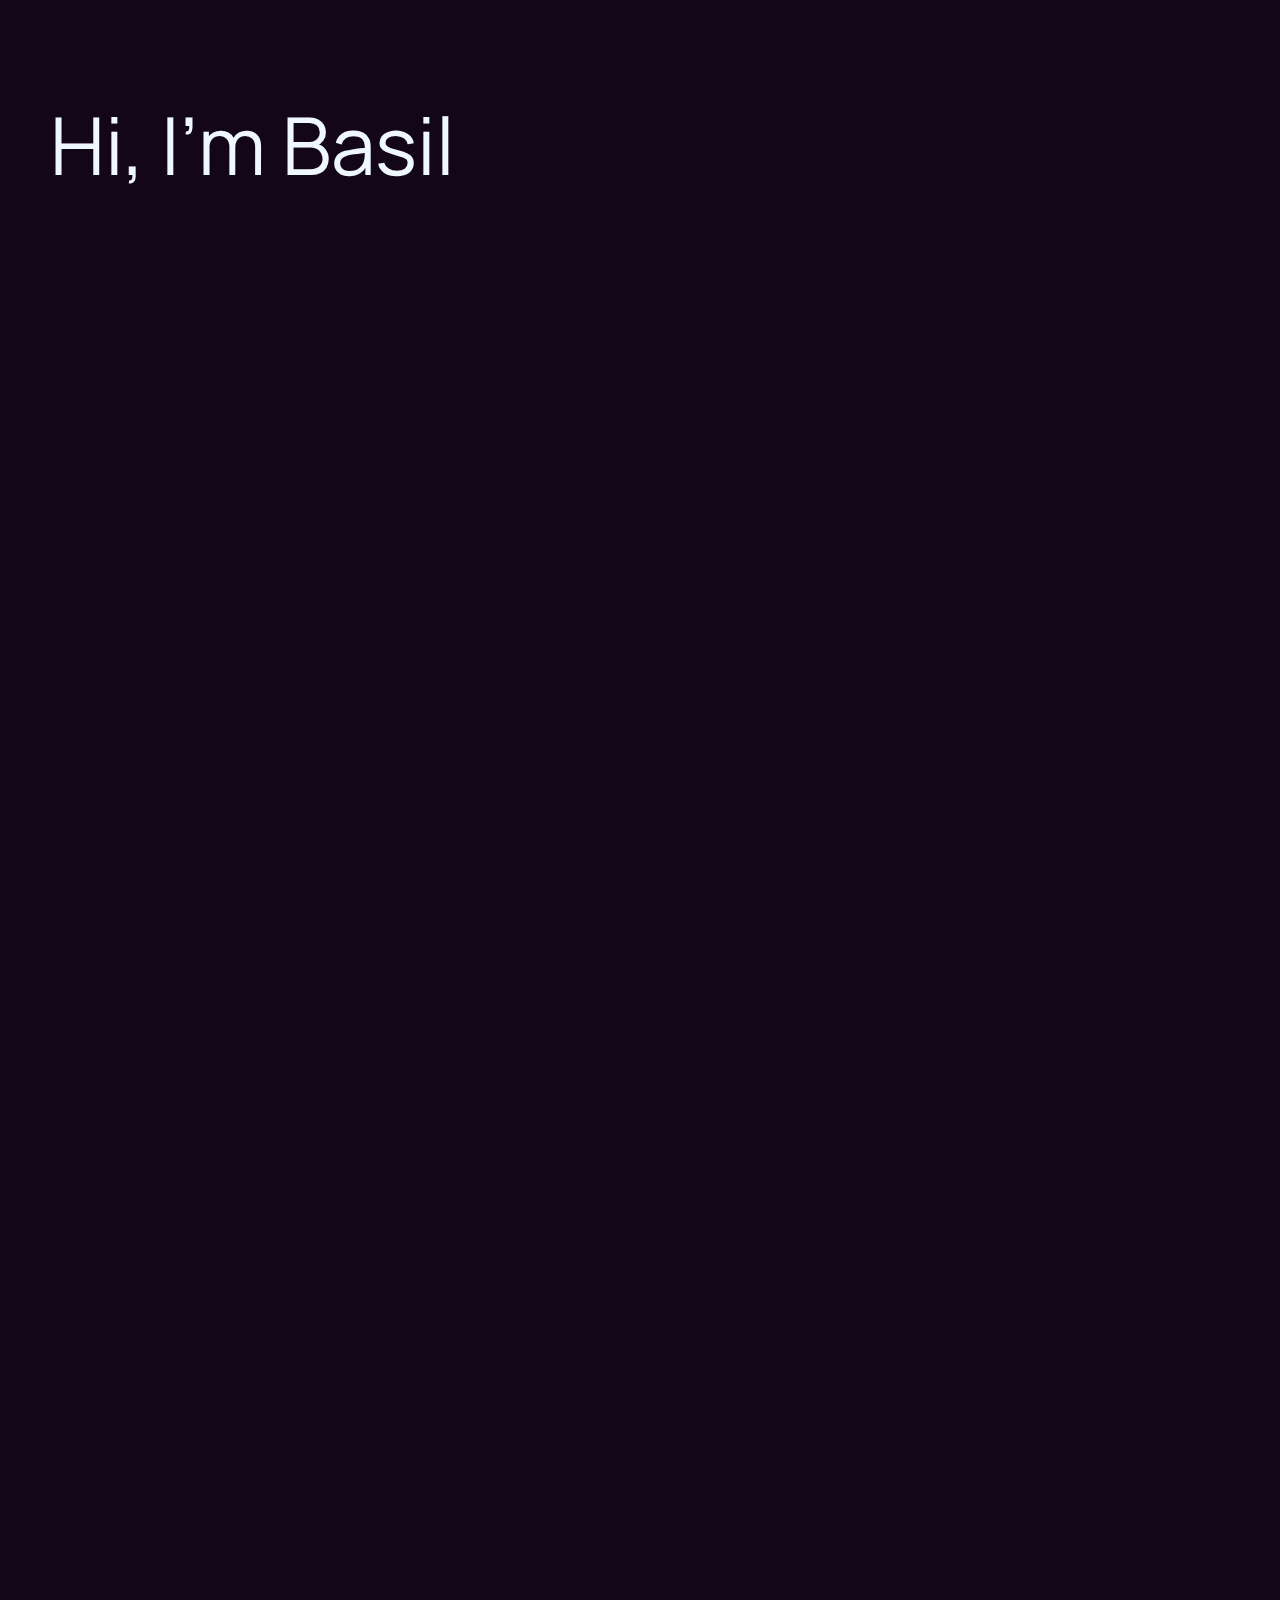
==== index.html @ ee3e0385 "changed html pages position" ====
<!DOCTYPE html>
<html lang="en">
<head>
    <meta charset="UTF-8">
    <meta name="viewport" content="width=device-width, initial-scale=1.0">
    <title>Basil's Portfolio</title>
    <link rel="stylesheet" href="css/common.css">
    <link rel="stylesheet" href="css/index.css">
</head>
<body>
    <div id="page1" class="full-screen-container page">
        <p id="text1" class="main-text fade-in-left">Hi, I'm Basil</p>
        <p id="text2" class="secondary-text fade-in-right">A computer science student specialized in AI, currently living in Chicoutimi, Canada</p>
        <p id="text3" class="secondary-text fade-in-left">Want to find out more about me and my projects ?</p>
        <div class="arrow-container fade-in-bottom" id="arrowLink">
            <a class="animated-arrow">
                <span class="the-arrow -left">
                    <span class="shaft"></span>
                </span>
                <span class="main">
                    <span class="text">Let's do it</span>
                    <span class="the-arrow -right">
                        <span class="shaft"></span>
                    </span>
                </span>
            </a>    
        </div>
    </div>
    <div id="page2" class="full-screen-container page">
        <div class="list">
            <ul>
                <a href="about.html">
                    <li id="menu1" class="menu-item fade-in-left menu-left">
                        <span>About</span>
                    </li>
                </a>
                <a href="projects.html">
                    <li id="menu2" class="menu-item fade-in-left menu-left">
                        <span>My projects</span>
                    </li>
                </a>
                <a href="">
                    <li id="menu3" class="menu-item fade-in-right menu-right">
                        <span>Work experience</span>
                    </li>
                </a>
                <a href="doc/CV_Courbayre_Canada.pdf" target="_blank">
                    <li id="menu4" class="menu-item fade-in-right menu-right">
                        <span>CV</span>
                    </li>
                </a>
            </ul>
        </div>
    </div>
    <script src="js/index.js"></script>
</body>
</html>
---- css/common.css ----
@font-face {
    font-family: 'bodyFont';
    src: url('../fonts/Manrope/Manrope-VariableFont_wght.ttf');
}

@font-face {
    font-family: 'Josefin';
    src: url('../fonts/Josefin_Sans/JosefinSans-VariableFont_wght.ttf');
}

body {
    background-color: #120618;
    font-family: 'bodyFont', sans-serif;
    color: aliceblue;
    margin: 0;
}

.full-screen-container {
    position: absolute;
    width: 100vw;
    height: 100vh;
}

.page {
    transition: transform 0.5s;
}
---- css/index.css ----
html {
    overflow: hidden;
}
.main-text {
    font-size: 80px;
    position: absolute;
    margin: 0;
}

.secondary-text {
    font-size: 40px;
    position: absolute;
    width: 60%;
    margin: 0;
}

#text1 {
    top: 10%;
    left: 50px;
    text-align: left;
}

#text2 {
    top: 30%;
    right: 50px;
    text-align: right;
}

#text3 {
    top: 60%;
    left: 50px;
    text-align: right;
}

.fade-in-left {
    transform: translateX(-20px);
    opacity: 0;
    transition: opacity 1s, transform 1s;
}

.fade-in-right {
    transform: translateX(20px);
    opacity: 0;
    transition: opacity 1s, transform 1s;
}

.fade-in-bottom {
    transform: translateY(20px);
    opacity: 0;
    transition: opacity 1s, transform 1s;
}

* {
    -webkit-font-smoothing: antialiased;
    -moz-osx-font-smoothing: grayscale;
}

.the-arrow {
    width: 1px;
    transition: all 0.2s;
}
.the-arrow.-left {
    position: absolute;
    top: 60%;
    left: 0;
}
.the-arrow.-left > .shaft {
    width: 0;
    background-color: #4c4c4c;
}
.the-arrow.-left > .shaft:before, .the-arrow.-left > .shaft:after {
    width: 0;
    background-color: #4c4c4c;
}
.the-arrow.-left > .shaft:before {
    transform: rotate(0);
}
.the-arrow.-left > .shaft:after {
    transform: rotate(0);
}
.the-arrow.-right {
    top: 3px;
}
.the-arrow.-right > .shaft {
    width: 1px;
    transition-delay: 0.2s;
}
.the-arrow.-right > .shaft:before, .the-arrow.-right > .shaft:after {
    width: 8px;
    transition-delay: 0.3s;
    transition: all 0.5s;
}
.the-arrow.-right > .shaft:before {
    transform: rotate(40deg);
}
.the-arrow.-right > .shaft:after {
    transform: rotate(-40deg);
}
.the-arrow > .shaft {
    background-color: #fff;
    display: block;
    height: 1px;
    position: relative;
    transition: all 0.2s;
    transition-delay: 0;
    will-change: transform;
}
.the-arrow > .shaft:before, .the-arrow > .shaft:after {
    background-color: #fff;
    content: '';
    display: block;
    height: 1px;
    position: absolute;
    top: 0;
    right: 0;
    transition: all 0.2s;
    transition-delay: 0;
}
.the-arrow > .shaft:before {
    transform-origin: top right;
}
.the-arrow > .shaft:after {
    transform-origin: bottom right;
}

.arrow-container {
    position: absolute;
    display: flex;
    text-align: center;
    bottom: 5%;
    width: 100vw;
}

.animated-arrow {
    display: inline-block;
    color: #fff;
    font-size: 1.25em;
    font-style: italic;
    text-decoration: none;
    position: relative;
    transition: all 0.2s;
    margin-left: auto;
    margin-right: auto;
    cursor: pointer;
}
.animated-arrow:hover {
    color: #7ed4e6;
}
.animated-arrow:hover > .the-arrow.-left > .shaft {
    width: 64px;
    transition-delay: 0.1s;
    background-color: #7ed4e6;
}
.animated-arrow:hover > .the-arrow.-left > .shaft:before, .animated-arrow:hover > .the-arrow.-left > .shaft:after {
    width: 8px;
    transition-delay: 0.1s;
    background-color: #7ed4e6;
}
.animated-arrow:hover > .the-arrow.-left > .shaft:before {
    transform: rotate(40deg);
}
.animated-arrow:hover > .the-arrow.-left > .shaft:after {
    transform: rotate(-40deg);
}
.animated-arrow:hover > .main {
    transform: translateX(17px);
    transform: translateX(80px);
}
.animated-arrow:hover > .main > .the-arrow.-right > .shaft {
    width: 0;
    transform: translateX(200%);
    transition-delay: 0;
}
.animated-arrow:hover > .main > .the-arrow.-right > .shaft:before, .animated-arrow:hover > .main > .the-arrow.-right > .shaft:after {
    width: 0;
    transition-delay: 0;
    transition: all 0.1s;
}
.animated-arrow:hover > .main > .the-arrow.-right > .shaft:before {
    transform: rotate(0);
}
.animated-arrow:hover > .main > .the-arrow.-right > .shaft:after {
    transform: rotate(0);
}
.animated-arrow > .main {
    display: flex;
    align-items: center;
    transition: all 0.2s;
}
.animated-arrow > .main > .text {
    margin: 0 16px 0 0;
    line-height: 1;
}
.animated-arrow > .main > .the-arrow {
    position: relative;
}

.page {
    transition: transform 0.5s;
}

#page2 {
    transform: translateY(100%);
}

.menu-item {
    font-size: 3em;
    position: absolute;
    margin: 0;
    list-style: none;
    margin: 4px 0;
    transition: 0.5s;
    cursor: pointer;
    width: 30%;
}

.menu-left:hover {
    left: 10px;
}

.menu-right:hover {
    right: 10px;
}

.menu-item span {
    position: relative;
    padding: 8px;
    padding-left: 12px;
    display: inline-block;
    z-index: 1;
    transition: 0.5s;
}

.menu-item:hover span {
    color: #120618;
}

.menu-item:before {
    content: "";
    position: absolute;
    width: 100%;
    height: 100%;
    transform: scaleX(0);
    transition: 0.5s;
}
.menu-item.menu-left:before {
    transform-origin: left;
}

.menu-item.menu-right:before {
    transform-origin: right;
    left: 0;
}

.menu-item:hover:before {
    transform: scaleX(1);
}

#menu1 {
    text-align: left;
    left: 50px;
    top: 20%;
    border-left: 2px solid #4aebe8;
}

#menu1:before {
    background: #4aebe8;
}

#menu2 {
    text-align: left;
    left: 50px;  
    top: 60%;  
    border-left: 2px solid #f8be21;
}

#menu2:before {
    background: #f8be21;
}

#menu3 {
    text-align: right;
    right: 50px;
    top: 20%;
    border-right: 2px solid #49f37c;
}

#menu3:before {
    background: #49f37c;
}

#menu4 {
    text-align: right;
    right: 50px;
    top: 60%;
    border-right: 2px solid #f50057;
}

#menu4:before {
    background: #f50057;
}
.list a {
    all: unset;
}
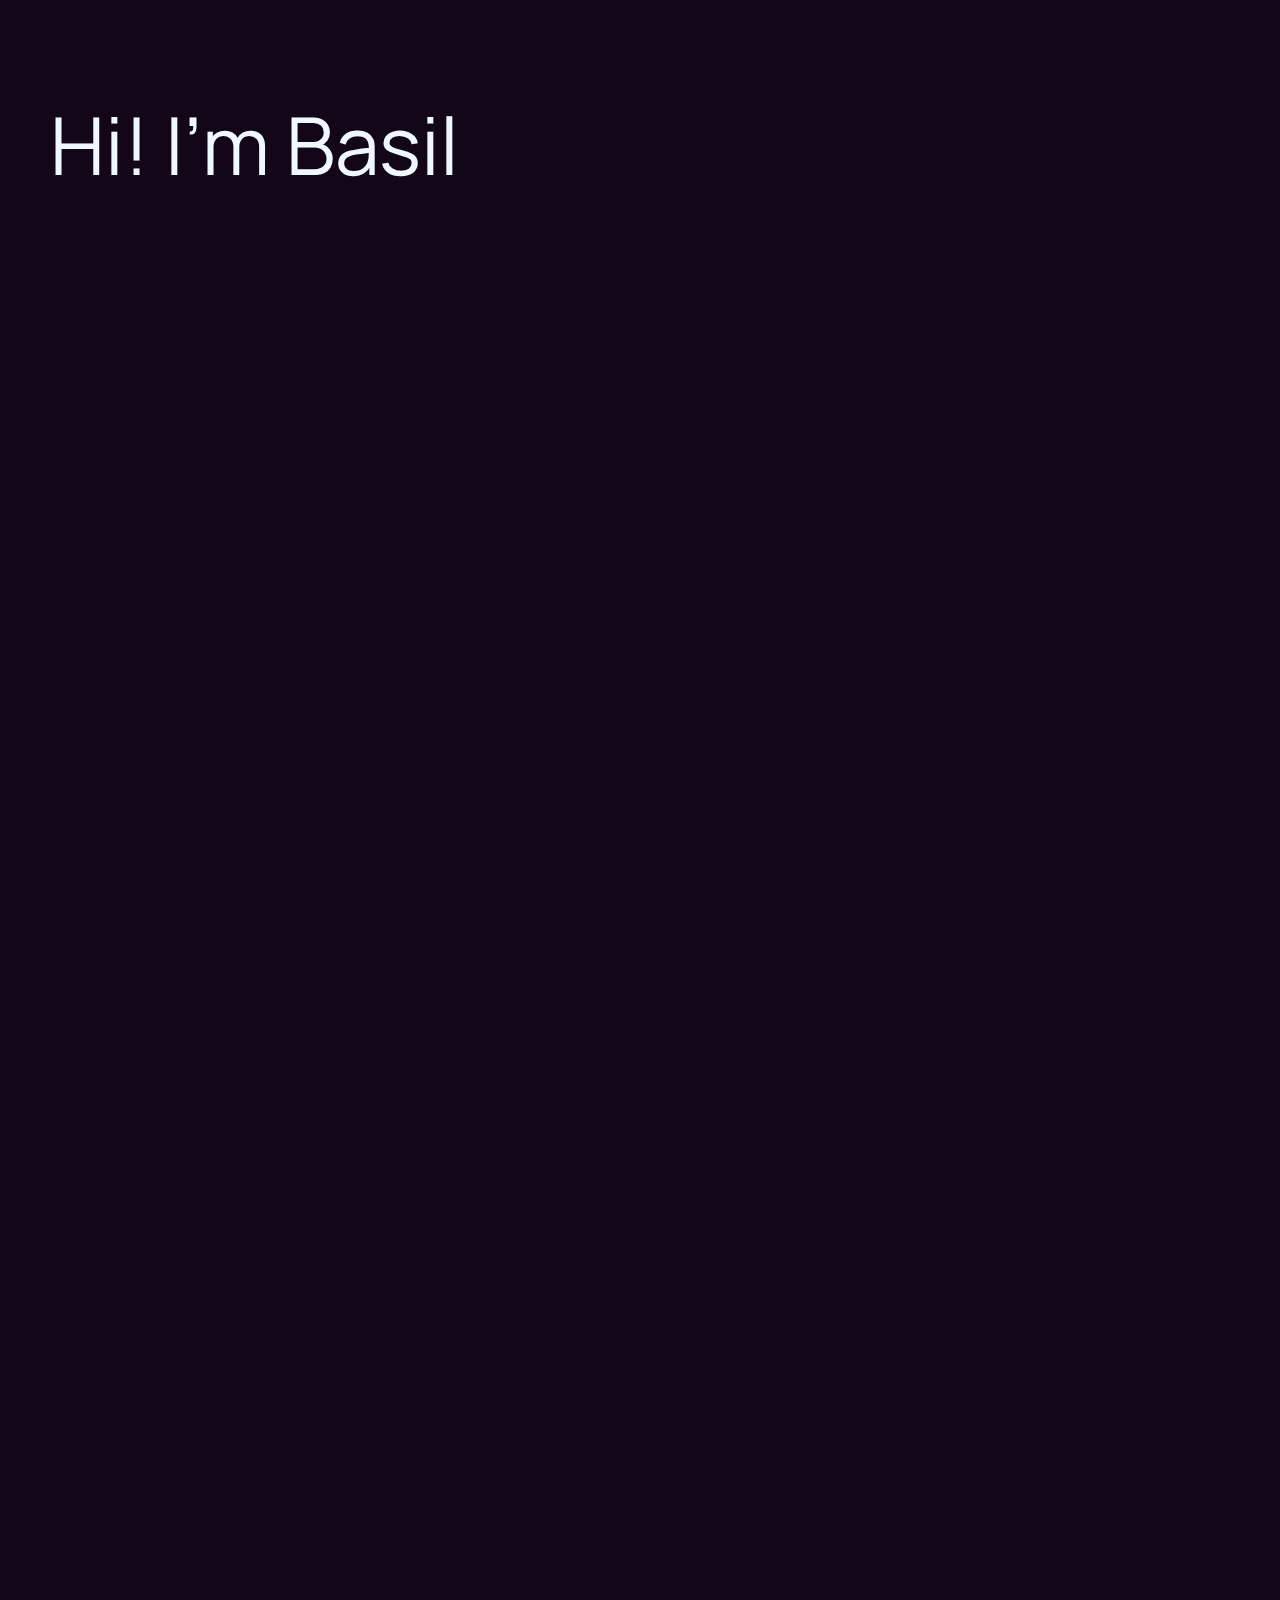
==== commit 9d617df8: "Education mostly done, as well as a lot of projects" ====
--- a/index.html
+++ b/index.html
@@ -3,13 +3,13 @@
 <head>
     <meta charset="UTF-8">
     <meta name="viewport" content="width=device-width, initial-scale=1.0">
-    <title>Basil's Portfolio</title>
+    <title>Basil Courbayre</title>
     <link rel="stylesheet" href="css/common.css">
     <link rel="stylesheet" href="css/index.css">
 </head>
 <body>
     <div id="page1" class="full-screen-container page">
-        <p id="text1" class="main-text fade-in-left">Hi, I'm Basil</p>
+        <p id="text1" class="main-text fade-in-left">Hi! I'm Basil</p>
         <p id="text2" class="secondary-text fade-in-right">A computer science student specialized in AI, currently living in Chicoutimi, Canada</p>
         <p id="text3" class="secondary-text fade-in-left">Want to find out more about me and my projects ?</p>
         <div class="arrow-container fade-in-bottom" id="arrowLink">
@@ -39,14 +39,14 @@
                         <span>My projects</span>
                     </li>
                 </a>
-                <a href="">
+                <a href="doc/CV_Courbayre_Canada.pdf" target="_blank">
                     <li id="menu3" class="menu-item fade-in-right menu-right">
-                        <span>Work experience</span>
+                        <span>CV</span>
                     </li>
                 </a>
-                <a href="doc/CV_Courbayre_Canada.pdf" target="_blank">
+                <a href="mailto:basil.cd.pro@gmail.com">
                     <li id="menu4" class="menu-item fade-in-right menu-right">
-                        <span>CV</span>
+                        <span>Contact</span>
                     </li>
                 </a>
             </ul>
--- a/css/common.css
+++ b/css/common.css
@@ -23,4 +23,98 @@
 
 .page {
     transition: transform 0.5s;
+}
+
+nav {
+    display: flex;
+    align-items: flex-start;
+    position: absolute;
+    width: 100vw;
+    z-index: 1;
+}
+
+.nav-item {
+    all: unset;
+}
+
+.nav-item:hover {
+    text-decoration: none;
+}
+
+.nav-item:not(.active):hover {
+    background-color: white;
+    color: #120618;
+    transition: 0.5s;
+}
+
+.nav-item {
+    width: 20%;
+    height: 40px;
+    text-align: center;
+    font-size: 20px;
+    cursor: pointer;
+    display:flex;
+    justify-content:center;
+    align-items:center;
+}
+
+.nav-item.active {
+    background-color: #c09fd0;
+    color: #120618;
+}
+.dropdown {
+    position: relative;
+    cursor: pointer;
+}
+.dropdown:hover {
+    border-bottom: #120618 2px solid;
+}
+nav .content {
+    position: absolute;
+    top: 100%;
+    left: 0;
+    width: 100%;
+    display: flex;
+    justify-content: space-between;
+    overflow: hidden;
+}
+
+.square {
+    flex: 1;
+    box-sizing: border-box;
+    overflow: hidden;
+    position: relative;
+    height: 0px;
+    background-color: white;
+    transition: height 0.3s ease-in-out, transform 0.3s ease-in-out;
+    transform-origin: top;
+    border-right: #dedede solid 1px;
+}
+
+.square:nth-child(1) { transition-delay: 0.1s; }
+.square:nth-child(2) { transition-delay: 0.15s; }
+.square:nth-child(3) { transition-delay: 0.2s; }
+.square:nth-child(4) { transition-delay: 0.25s; }
+
+.square img {
+    display: block;
+    max-height: 25px;
+    width: auto;
+    margin: auto;
+    position: absolute;
+    top: 0;
+    bottom: 0;
+    left: 0;
+    right: 0;
+}
+
+.square:hover img {
+    transform: scale(1.2);
+    max-height: 25px;
+    width: auto;
+}
+  
+
+.dropdown:hover .content{
+    border-top: #120618 solid 2px;
 }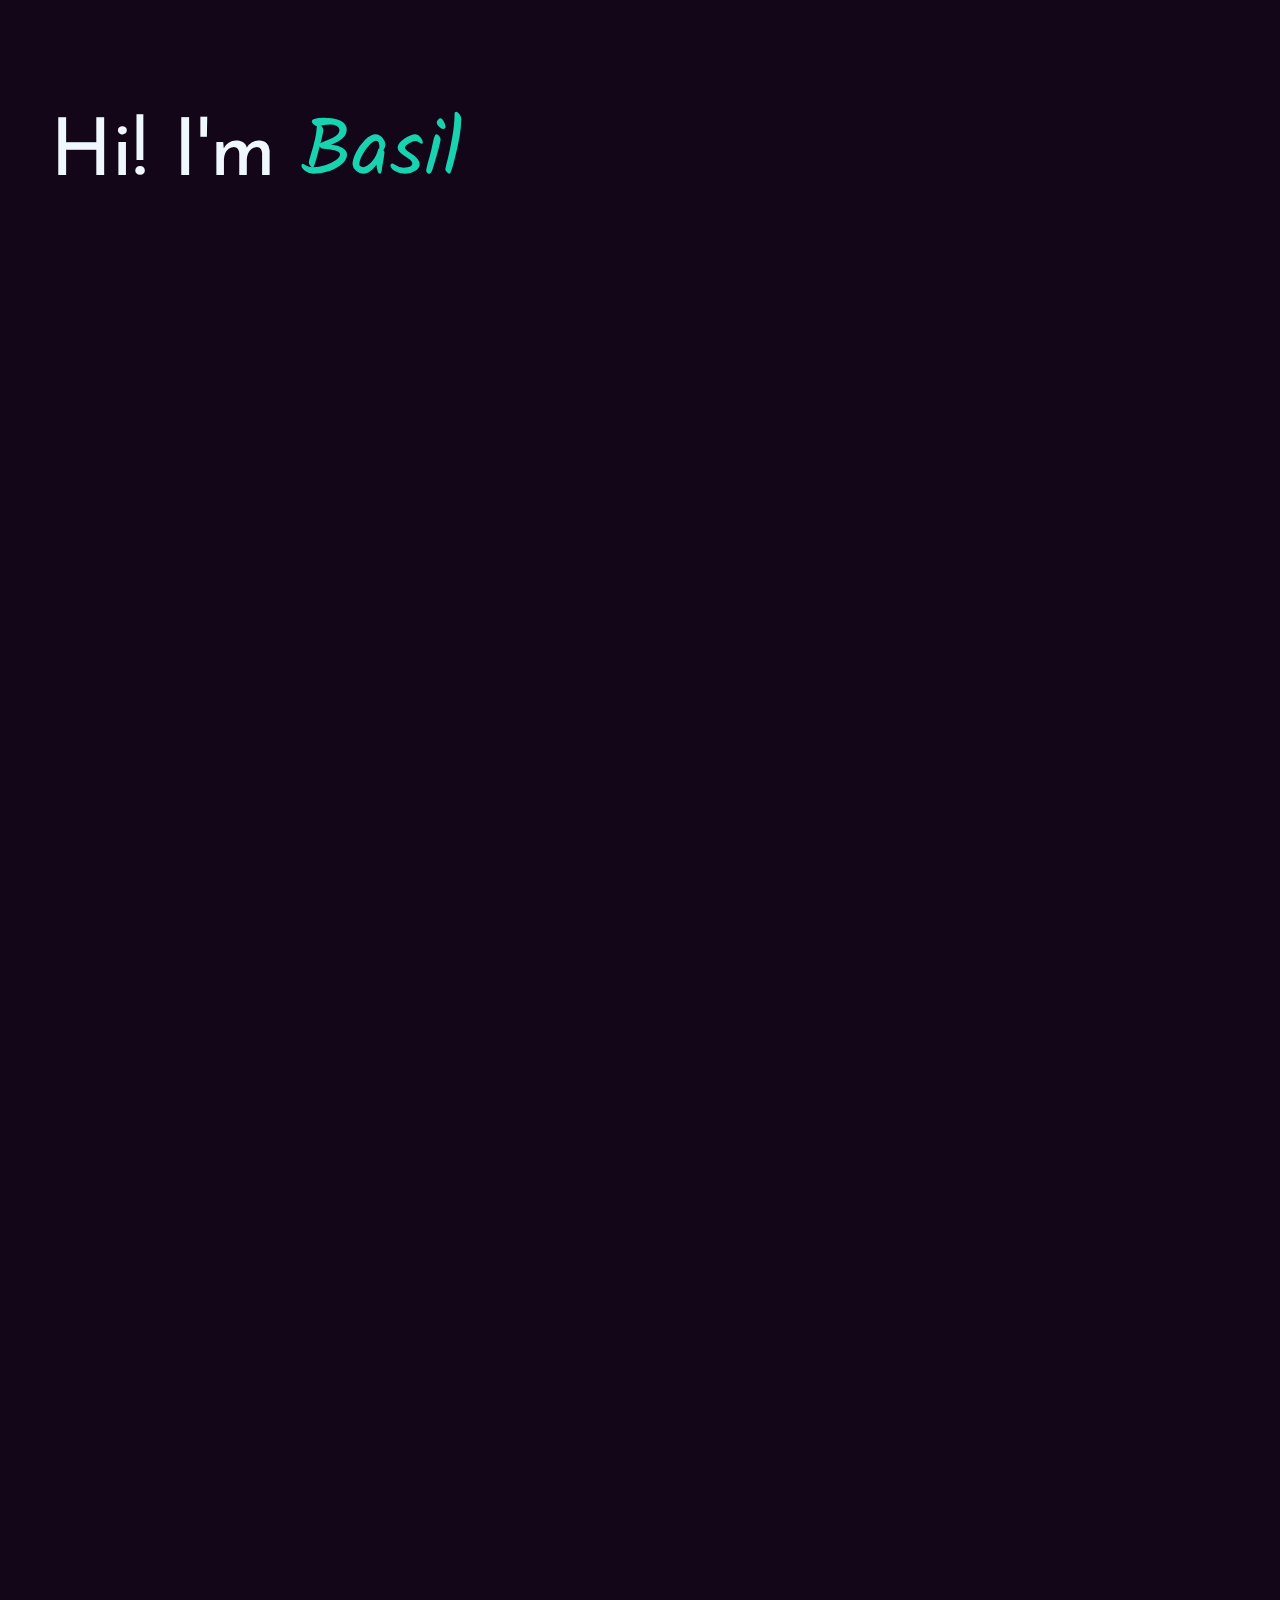
==== commit 769b66ca: "done education/index/projects" ====
--- a/index.html
+++ b/index.html
@@ -9,8 +9,14 @@
 </head>
 <body>
     <div id="page1" class="full-screen-container page">
-        <p id="text1" class="main-text fade-in-left">Hi! I'm Basil</p>
-        <p id="text2" class="secondary-text fade-in-right">A computer science student specialized in AI, currently living in Chicoutimi, Canada</p>
+        <p id="text1" class="main-text fade-in-left">
+            Hi! I'm <span class="col1 kalam">Basil</span>
+        </p>
+        <p id="text2" class="secondary-text fade-in-right">
+            A <span class="col2">computer science</span> 
+            student specialized in <span class="col3">AI</span>, 
+            currently living in Chicoutimi, Canada <img src="img/canada.png" alt="Canada Flag">
+        </p>
         <p id="text3" class="secondary-text fade-in-left">Want to find out more about me and my projects ?</p>
         <div class="arrow-container fade-in-bottom" id="arrowLink">
             <a class="animated-arrow">
@@ -34,21 +40,45 @@
                         <span>About</span>
                     </li>
                 </a>
+                <a href="education.html">
+                    <li id="menu2" class="menu-item fade-in-left menu-left">
+                        <span>Education</span>
+                    </li>
+                </a>
                 <a href="projects.html">
-                    <li id="menu2" class="menu-item fade-in-left menu-left">
+                    <li id="menu3" class="menu-item fade-in-right menu-right">
                         <span>My projects</span>
                     </li>
                 </a>
                 <a href="doc/CV_Courbayre_Canada.pdf" target="_blank">
-                    <li id="menu3" class="menu-item fade-in-right menu-right">
+                    <li id="menu4" class="menu-item fade-in-right menu-right">
                         <span>CV</span>
                     </li>
                 </a>
-                <a href="mailto:basil.cd.pro@gmail.com">
-                    <li id="menu4" class="menu-item fade-in-right menu-right">
-                        <span>Contact</span>
-                    </li>
-                </a>
+                <div id="contact-container">
+                    <div class="flex-container">
+                        <a href="mailto:basil.cd.pro@gmail.com" class="square" target="_blank">
+                            <div id="contact1" class="contact menu-item fade-in-top menu-top">
+                                <img src="img/mail-white.jpg" alt="Mail Contact">
+                            </div>
+                        </a>
+                        <a href="https://www.linkedin.com/in/basil-courbayre-2a4661b0/" class="square" target="_blank">
+                            <div id="contact2" class="contact menu-item fade-in-top menu-top">
+                                <img src="img/Linkedin_white.png" alt="LinkedIn contact">
+                            </div>
+                        </a>
+                        <a class="square" href="https://github.com/BananaCancer" target="_blank">
+                            <div id="contact3" class="contact menu-item fade-in-top menu-top">
+                                <img class="round" src="img/GitHub_circle.png" alt="Github contact">
+                            </div>
+                        </a>
+                        <a href="https://discord.com/users/232197265958109185" class="square" target="_blank">
+                            <div id="contact4" class="contact menu-item fade-in-top menu-top">
+                                <img src="img/discord_white.webp" alt="Discord Contact">
+                            </div>
+                        </a>
+                    </div>
+                </div>
             </ul>
         </div>
     </div>
--- a/css/common.css
+++ b/css/common.css
@@ -8,9 +8,36 @@
     src: url('../fonts/Josefin_Sans/JosefinSans-VariableFont_wght.ttf');
 }
 
+@font-face {
+    font-family: 'Comfortaa';
+    src: url('../fonts/Comfortaa/Comfortaa-VariableFont_wght.ttf');
+}
+
+@font-face {
+    font-family: 'Kalam';
+    src: url('../fonts/Kalam/Kalam-Regular.ttf');
+}
+
+@font-face {
+    font-family: 'Dancing';
+    src: url('../fonts/Dancing_Script/DancingScript-VariableFont_wght.ttf');
+}
+
+.kalam {
+    font-family: 'Kalam', sans-serif;
+}
+
+.comfortaa {
+    font-family: 'Comfortaa', sans-serif;
+}
+
+.dancing {
+    font-family: 'Dancing', sans-serif;
+}
+
 body {
     background-color: #120618;
-    font-family: 'bodyFont', sans-serif;
+    font-family: 'Josefin', sans-serif;
     color: aliceblue;
     margin: 0;
 }
@@ -110,6 +137,7 @@
 
 .square:hover img {
     transform: scale(1.2);
+    transition: transform 0.3s ease-in-out;
     max-height: 25px;
     width: auto;
 }
@@ -117,4 +145,17 @@
 
 .dropdown:hover .content{
     border-top: #120618 solid 2px;
-}+}
+
+.col1 {
+    color: #18d3b0;
+}
+
+.col2 {
+    color: #d35e18;
+}
+
+.col3 {
+    color: #8ff628;
+}
+
--- a/css/index.css
+++ b/css/index.css
@@ -24,6 +24,7 @@
     top: 30%;
     right: 50px;
     text-align: right;
+    line-height: 1.5;
 }
 
 #text3 {
@@ -49,6 +50,12 @@
     opacity: 0;
     transition: opacity 1s, transform 1s;
 }
+
+.fade-in-top {
+    transform: translateY(-20px);
+    opacity: 0;
+    transition: opacity 1s, transform 1s;
+}m
 
 * {
     -webkit-font-smoothing: antialiased;
@@ -299,6 +306,76 @@
 #menu4:before {
     background: #f50057;
 }
+#contact-container {
+    width: 100%;
+    left: 0px;
+    bottom: 10%;
+    display: flex;
+    justify-content: center;
+    position: absolute;
+}
+
+.flex-container {
+    width: 35%;
+    left: auto;
+    right: auto;
+    display: flex;
+    justify-content: space-around;
+}
+
+.contact {
+    position: initial;
+    width: 75px;
+    height: 75px;
+}
+
+.contact:before {
+    transform-origin: top; /* Set transform-origin to top for the top animation */
+    transform: scaleY(0); /* Initially set scaleY to 0 to start from the top */
+    transition: transform 0.5s; /* Add transition for the scaleY property */
+}
+
+#contact1::before {
+    background: #4aebe8;
+}
+
+#contact2::before {
+    background: #f8be21;
+}
+
+#contact3::before {
+    background: #49f37c;
+}
+
+#contact4::before {
+    background: #f50057;
+}
+
+.contact:hover:before {
+    transform: scaleY(1);
+}
+
 .list a {
     all: unset;
+}
+
+img {
+    height: 1em;
+
+}
+
+.square img {
+    max-width: 45px;
+    max-height: unset;
+    height: auto;
+}
+
+.square:hover img {
+    max-width: 45px;
+    max-height: unset;
+    height: auto;
+}
+
+.round {
+    border-radius: 50%;
 }